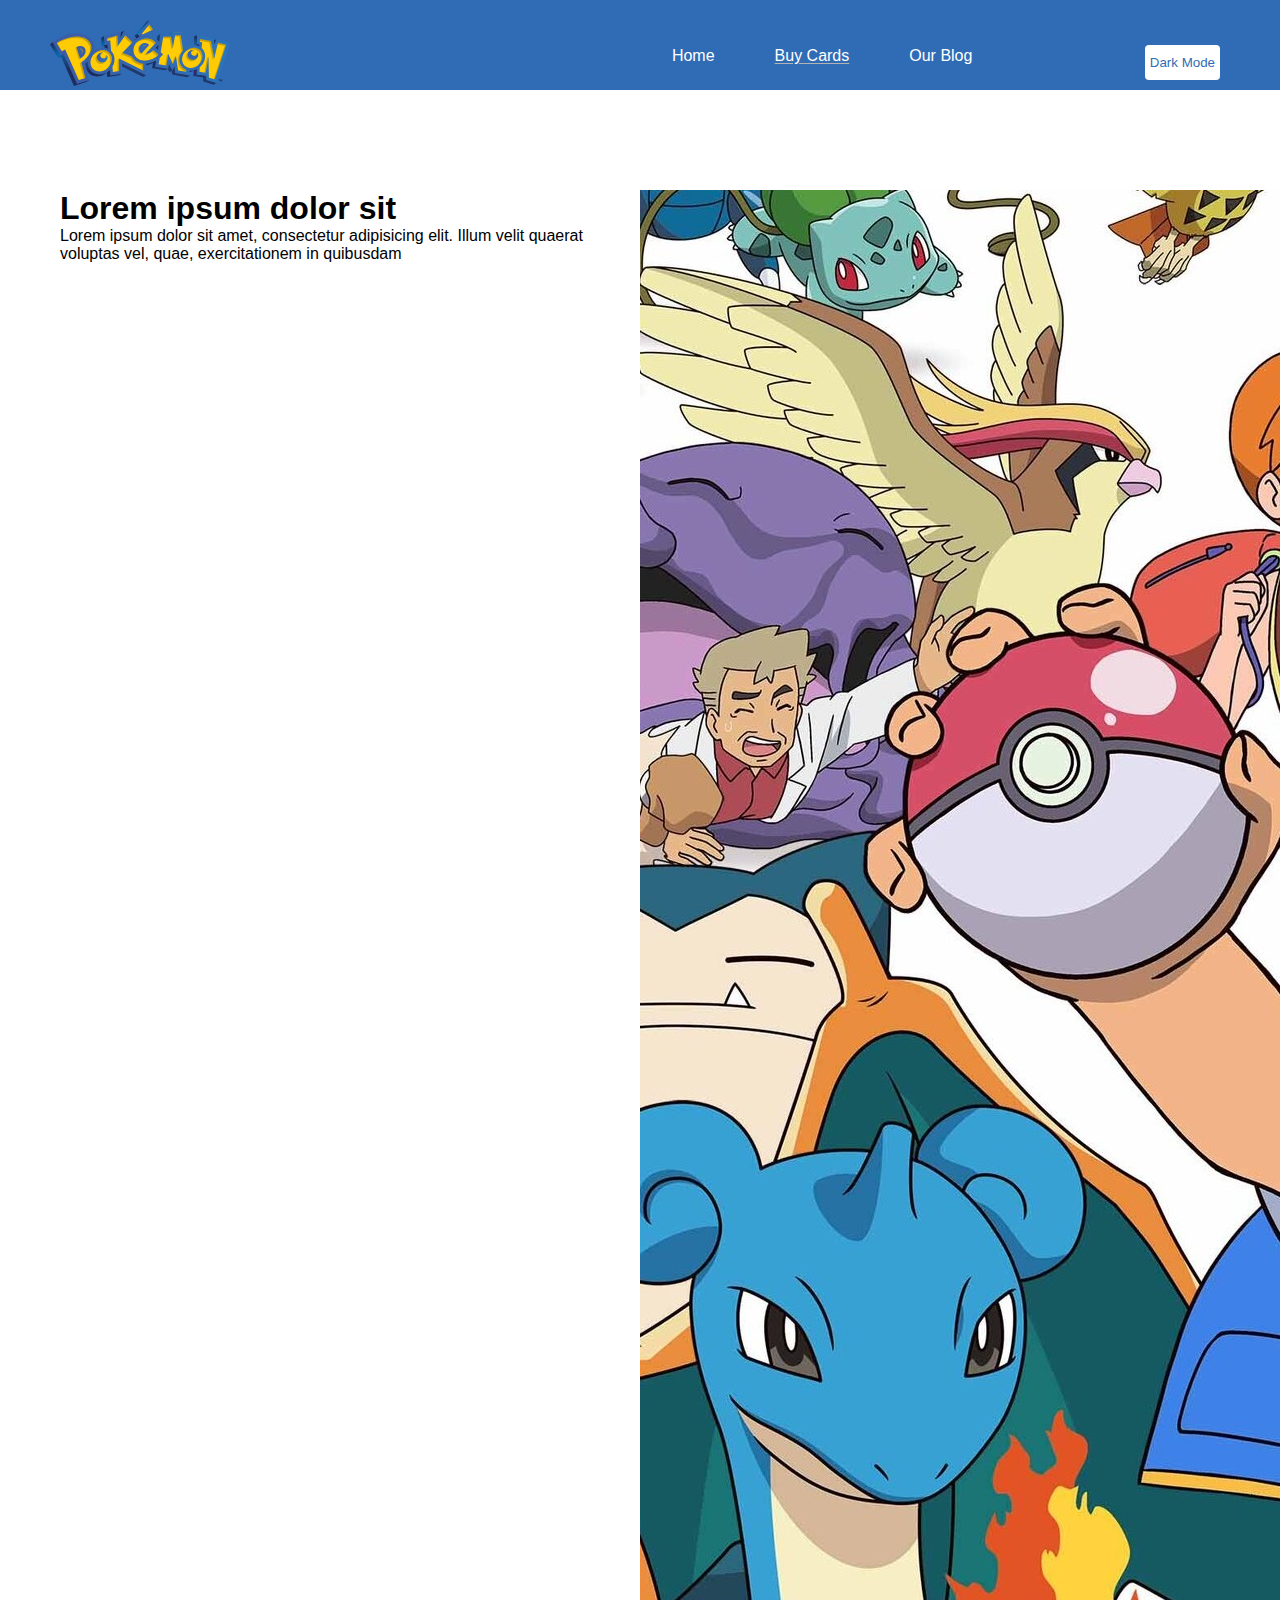
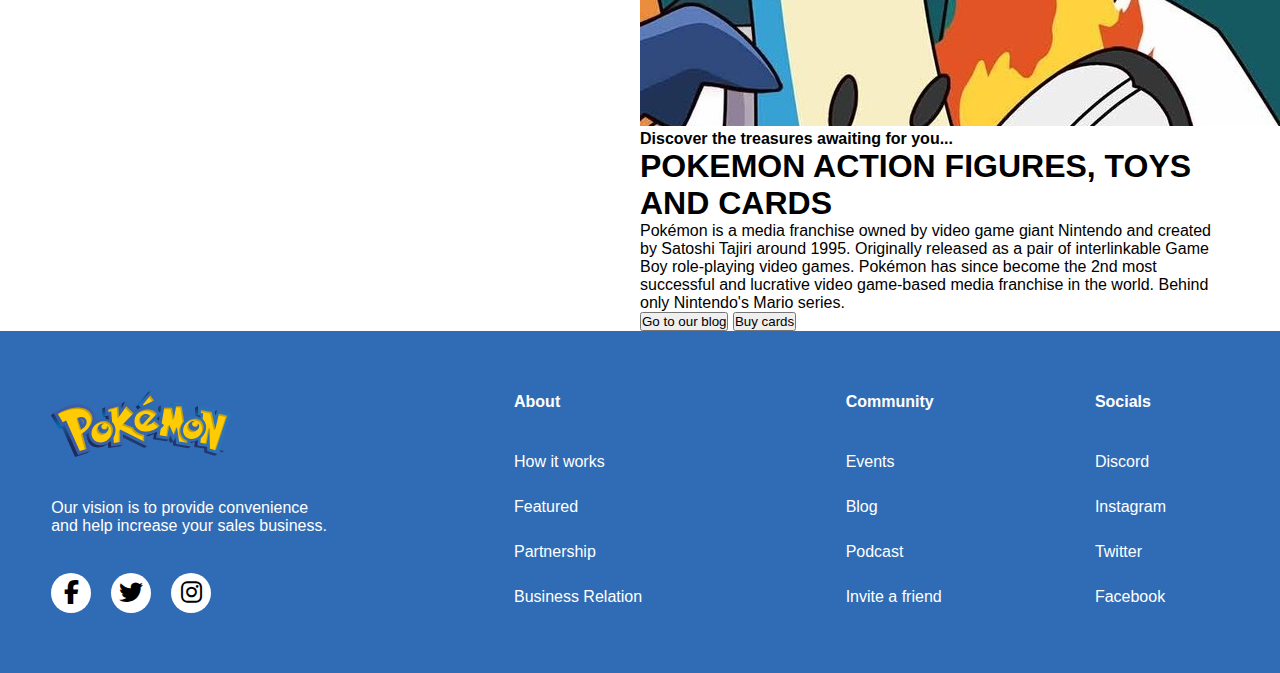
==== pages/buy-cards.html @ 763a0d31 "improve menu and footer styles" ====
<!DOCTYPE html>
<html lang="en">
<head>
    <meta charset="UTF-8">
    <meta name="viewport" content="width=device-width, initial-scale=1.0">
    <link rel="stylesheet" href="../css/styles.css">
    <link rel="stylesheet" href="https://cdnjs.cloudflare.com/ajax/libs/font-awesome/6.4.0/css/all.min.css">
    <title>Pokémon - Buy Cards</title>
</head>
<body>
    <header>
        <nav class="navbar">
            <div class="navbar__img">
                <a href="../index.html" target="_self"><img class="logo--sm" src="../images/pokemon_logo.svg" alt="Pokémon logo"></a>
            </div>
            <div class="navbar__items">
                <a href="../index.html" target="_self">Home</a>
                <a class="active__link" href="#" target="_self">Buy Cards</a>
                <a href="our-blog.html" target="_self">Our Blog</a>
            </div>
            <button class="dark_mode__btn">Dark Mode</button>
            <div class="navbar__menu" onclick="">
                <div class="bar1"></div>
                <div class="bar2"></div>
                <div class="bar3"></div>
            </div>
        </nav>
    </header>
    <main>
        <article>
            <header>
                <h1>Lorem ipsum dolor sit</h1>
                <p>Lorem ipsum dolor sit amet, consectetur adipisicing elit. Illum velit quaerat voluptas vel, quae, exercitationem in quibusdam</p>
            </header>
            <section>
                <figure>
                    <img src="../images/pokemon-poster.jpg" alt="Pokémon poster">
                </figure>
                <p><b>Discover the treasures awaiting for you...</b></p>
                <h1>POKEMON ACTION FIGURES, TOYS AND CARDS</h1>
                <p>Pokémon is a media franchise owned by video game giant Nintendo and created by Satoshi Tajiri around
                    1995. Originally released as a pair of interlinkable Game Boy role-playing video games. Pokémon has
                    since become the 2nd most successful and lucrative video game-based media franchise in the world.
                    Behind only Nintendo's Mario series.</p>
                <button>Go to our blog</button>
                <button>Buy cards</button>
            </section>
        </article>
    </main>
</body>
<footer>
    <div class="footer_navbar">
        <div class="footer_navbar--logos">
            <figure>
                <a href="../index.html" target="_self"><img class="logo--sm" src="../images/pokemon_logo.svg" alt="Pokémon logo"></a>
            </figure>
            <p>Our vision is to provide convenience and help increase your sales business.</p>
            <ul class="social_media">
                <li><a href="" target="_blank"><i class="fa-brands fa-facebook-f fa-xl"></i></a></li>
                <li><a href="" target="_blank"><i class="fa-brands fa-twitter fa-xl"></i></a></li>
                <li><a href="" target="_blank"><i class="fa-brands fa-instagram fa-xl"></i></a></li>
            </ul>
        </div>
        <div class="footer_navbar__items">
            <table>
                <thead>
                    <tr>
                        <th>About</th>
                        <th>Community</th>
                        <th>Socials</th>
                    </tr>
                </thead>
                <tbody>
                    <tr>
                        <td>How it works</td>
                        <td>Events</td>
                        <td>Discord</td>
                    </tr>
                    <tr>
                        <td>Featured</td>
                        <td>Blog</td>
                        <td>Instagram</td>
                    </tr>
                    <tr>
                        <td>Partnership</td>
                        <td>Podcast</td>
                        <td>Twitter</td>
                    </tr>
                    <tr>
                        <td>Business Relation</td>
                        <td>Invite a friend</td>
                        <td>Facebook</td>
                    </tr>
                </tbody>
            </table>
        </div>
    </div>
</footer>
</html>
---- css/styles.css ----
@import url('https://fonts.googleapis.com/css2?family=Overpass:wght@400;700&display=swap');
@import url('https://fonts.googleapis.com/css2?family=DM+Sans:wght@400;700&display=swap');

:root {
    --white: hsl(0, 0%, 100%);
    --black: hsl(0, 0%, 0%);
    --lightGrey: hsl(0, 0%, 70%);
    --mediumGrey: hsl(218, 4%, 61%);
    --lightBlue: hsl(213, 58%, 45%);
    --primary-font: "DM+Sans", sans-serif;
    --secundary-font: "Overpass", sans-serif;
}

html {
    font-family: var(--primary-font);
}

* {
    margin: 0;
    padding: 0;
    box-sizing: border-box;
}

.navbar {
    display: flex;
    justify-content: space-between;
    align-items: flex-end;
    
    width: 100%;
    padding-top: 20px;
    background-color: var(--lightBlue);
}

.navbar__img {
    margin: 0 50px 0 50px;
}

.navbar__items {
    display: flex;
    justify-content:flex-end;
    margin: 20px;
    width: 50%;
}

.navbar__items a {
    margin: 0 25px;
    padding: 5px;
    color: var(--white);
    text-decoration: none;
}

.navbar__items a.active__link {
    text-decoration: underline var(--lightGrey);
    text-underline-offset: 2px;
}


.simple__link a {
    color: var(--black);
    text-decoration: none;
}

.simple__btn {
    margin: 0 60px;
    border: none;
    background: none;
}

.white__btn {
    padding: 10px 20px;
    border: none;
    color: var(--lightBlue);
    background-color: var(--white);
    border-radius: 4px;
}

.white__btn--shadow {
    box-shadow: 0px 2px 4px 1px rgba(0,0,0,0.4);
    -webkit-box-shadow: 0px 2px 4px 1px rgba(0,0,0,0.4);
    -moz-box-shadow: 0px 2px 4px 1px rgba(0,0,0,0.4);
}

.dark_mode__btn {
    margin: 10px 60px;
    padding: 10px 5px;
    border: none;
    color: var(--lightBlue);
    background-color: var(--white);
    border-radius: 4px;
}

.navbar__menu {
    display: inline-block;
    cursor: pointer;
}

.bar1, .bar2, .bar3 {
    width: 35px;
    height: 5px;
    background-color: #333;
    margin: 6px 0;
    transition: 0.4s;
}
  
.change .bar1 {
transform: translate(0, 11px) rotate(-45deg);
}

.change .bar2 {opacity: 0;}

.change .bar3 {
transform: translate(0, -11px) rotate(45deg);
}

main {
    margin-top: 100px;
}

article {
    display: grid;
    grid-template-columns: 50% 50%;
    grid-template-rows: auto;
    margin: 0 60px;
}

.article_description {
    margin-top: 40px;
    margin-right: 100px;
    padding-right: 50px;
}

.text_idented {
    text-indent: 40px;
}

.idented {
    padding: 0 15px;
}

.special-text {
    margin-top: 20px;
    margin-bottom: 30px;
    color: var(--mediumGrey);
    line-height: 1.5;
}

.black-title {
    margin: 50px 0 30px 0;
}

.text-xl {
    font-size: 2.4rem;
}

.image--sm {
    width: 100%;
}

.rounded--topleft {
    border-radius: 80px 0 0 0;
}

.shadow-text {
    text-shadow: 0px 5px 4px rgba(0,0,0,0.3);
}

.footer_navbar {
    display: grid;
    grid-template-columns: 40% 60%;
    /* grid-template-rows: auto; */
    padding: 60px 0;
    color: var(--white);
    background-color: var(--lightBlue);
}

.footer_navbar__items {
    display: flex;
    justify-content: center;
}

.footer_navbar__items>table {
    width: 100%;
}

.footer_navbar__items>table>thead>tr>th {
    text-align: left;
    padding-bottom: 20px;
}

.footer_navbar__items>table>tbody>tr>td {
    padding-top: 20px;
    padding-bottom: 5px;
}

.footer_navbar--logos {
    display: flex;
    flex-direction: column;
    justify-content: space-between;
    margin: 0 35% 0 10%;

}

.social_media {
    display: flex;
    list-style: none;
}

.social_media li {
    display: flex;
    justify-content: center;
    align-items: center;
    margin-right: 20px;
    padding: 10px;
    width: 40px;
    height: 40px;
    border-radius: 50%;
    background-color: var(--white);
}
.social_media li>a>i{
    color: var(--black);
}

/* Extra small devices (phones, 600px and down) */
@media only screen and (max-width: 600px) {
    .logo--sm {
        width: 140px;
    }

    .navbar__items {
        display: none;
    }
}

/* Small devices (portrait tablets and large phones, 600px and up) */
@media only screen and (min-width: 600px) {
}

/* Medium and Large devices (landscape tablets laptops and desktops, 768px and up) */
@media only screen and (min-width: 768px) {
    .logo--sm {
        width: 180px;
    }

    .navbar__menu {
        display: none;
    }
}
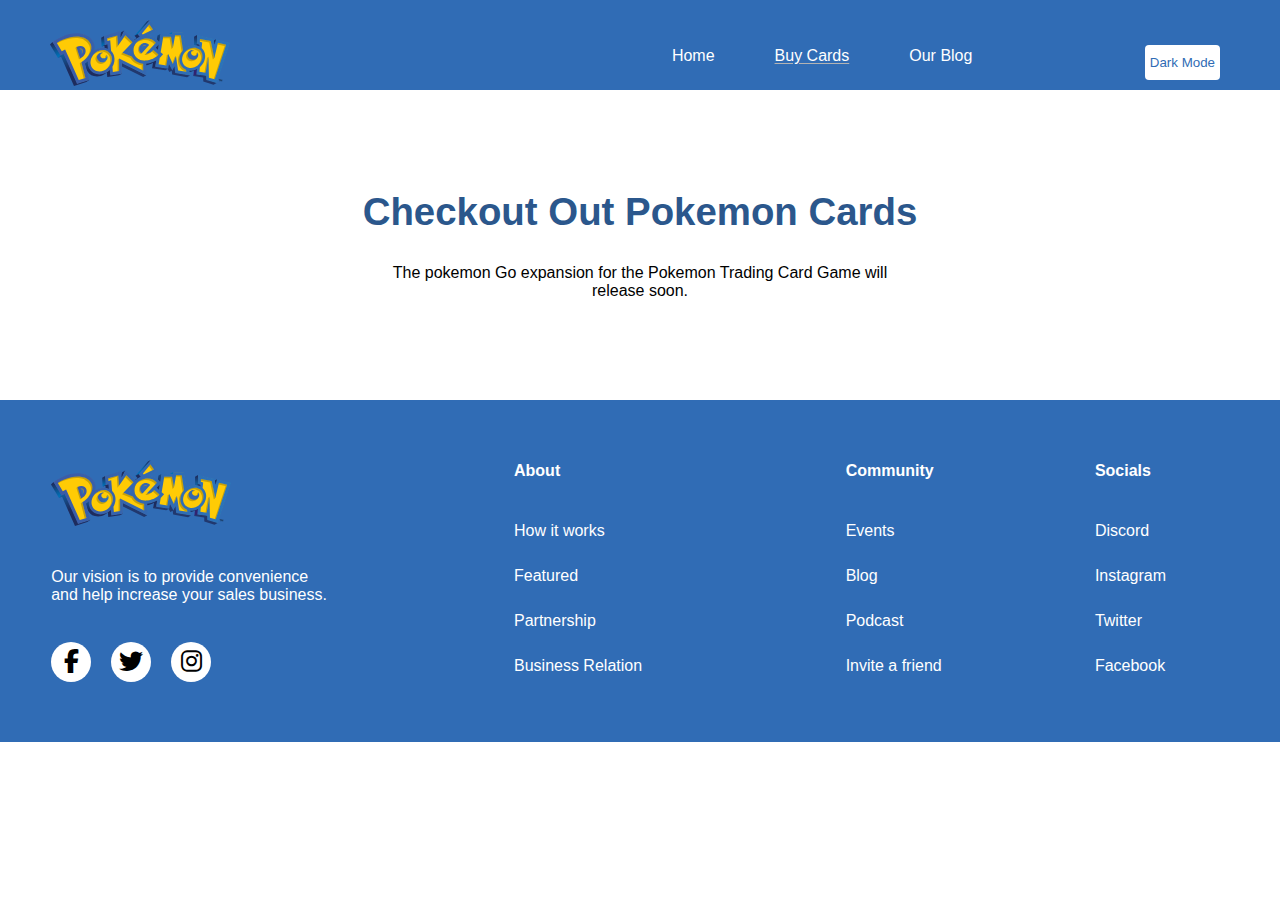
==== commit c72b7645: "cards shop" ====
--- a/pages/buy-cards.html
+++ b/pages/buy-cards.html
@@ -27,25 +27,29 @@
         </nav>
     </header>
     <main>
-        <article>
-            <header>
-                <h1>Lorem ipsum dolor sit</h1>
-                <p>Lorem ipsum dolor sit amet, consectetur adipisicing elit. Illum velit quaerat voluptas vel, quae, exercitationem in quibusdam</p>
+        <article class="article_news">
+            <header class="article_title">
+                <h1 class="text-xl">Checkout Out Pokemon Cards</h1>
+                <p>The pokemon Go expansion for the Pokemon Trading Card Game will release soon.</p>
             </header>
-            <section>
-                <figure>
-                    <img src="../images/pokemon-poster.jpg" alt="Pokémon poster">
-                </figure>
-                <p><b>Discover the treasures awaiting for you...</b></p>
-                <h1>POKEMON ACTION FIGURES, TOYS AND CARDS</h1>
-                <p>Pokémon is a media franchise owned by video game giant Nintendo and created by Satoshi Tajiri around
-                    1995. Originally released as a pair of interlinkable Game Boy role-playing video games. Pokémon has
-                    since become the 2nd most successful and lucrative video game-based media franchise in the world.
-                    Behind only Nintendo's Mario series.</p>
-                <button>Go to our blog</button>
-                <button>Buy cards</button>
-            </section>
         </article>
+        <section id="cards_shop" class="cards_section">
+        </section>
+        <!-- Card Example
+        <div class="card">
+            <div class="card_header">
+                <p><b>Name</b></p>
+                <button><i class="fa-thin fa-heart"></i></button>
+            </div>
+            <figure>
+                <img src="../images/cards/0001_bulbasaur.jpg" alt="dog">
+            </figure>
+            <div class="card_footer">
+                <p><b>Power level</b></p>
+                <button class="blue__btn">Buy</button>
+            </div>
+        </div>
+        -->
     </main>
 </body>
 <footer>
@@ -96,4 +100,5 @@
         </div>
     </div>
 </footer>
+<script  type="module" src="../js/app.js"></script>
 </html>--- a/css/styles.css
+++ b/css/styles.css
@@ -6,7 +6,10 @@
     --black: hsl(0, 0%, 0%);
     --lightGrey: hsl(0, 0%, 70%);
     --mediumGrey: hsl(218, 4%, 61%);
+    --veryLightBlue: hsl(212, 29%, 90%);
     --lightBlue: hsl(213, 58%, 45%);
+    --mediumBlue: hsl(213, 53%, 36%);
+
     --primary-font: "DM+Sans", sans-serif;
     --secundary-font: "Overpass", sans-serif;
 }
@@ -54,16 +57,18 @@
     text-underline-offset: 2px;
 }
 
-
 .simple__link a {
     color: var(--black);
     text-decoration: none;
 }
 
 .simple__btn {
-    margin: 0 60px;
     border: none;
     background: none;
+}
+
+.sides_spaced {
+    margin: 0 60px;
 }
 
 .white__btn {
@@ -72,6 +77,19 @@
     color: var(--lightBlue);
     background-color: var(--white);
     border-radius: 4px;
+}
+
+.blue__btn {
+    padding: 10px 40px;
+    border: none;
+    color: var(--white);
+    background-color: var(--lightBlue);
+    border-radius: 4px;
+}
+
+.blue__btn:hover {
+    color: var(--lightBlue);
+    background-color: var(--white);
 }
 
 .white__btn--shadow {
@@ -89,6 +107,10 @@
     border-radius: 4px;
 }
 
+.heart__btn:hover {
+    color: salmon;
+}
+
 .navbar__menu {
     display: inline-block;
     cursor: pointer;
@@ -114,19 +136,53 @@
 
 main {
     margin-top: 100px;
-}
-
-article {
+    margin-bottom: 60px;
+}
+
+.article_home {
     display: grid;
     grid-template-columns: 50% 50%;
-    grid-template-rows: auto;
     margin: 0 60px;
 }
 
-.article_description {
+.article_home--rightText {
     margin-top: 40px;
     margin-right: 100px;
     padding-right: 50px;
+}
+
+.article_news {
+    display: flex;
+    flex-direction: column;
+}
+
+.article_title {
+    text-align: center;
+}
+
+.article_title h1 {
+    margin-bottom: 30px;
+    color: var(--mediumBlue);
+}
+
+.article_title p {
+    margin: 0 30% 40px 30%;
+}
+
+.article_description {
+    display: grid;
+    grid-template-columns: 50% 50%;
+    margin: 0 60px;
+    align-items: center;
+}
+
+.article_description figure>img {
+    width: 90%;
+}
+
+.news-text {
+    font-size: 1.2rem;
+    line-height: 1.4;
 }
 
 .text_idented {
@@ -156,6 +212,10 @@
     width: 100%;
 }
 
+.image--xs {
+    width: 80%;
+}
+
 .rounded--topleft {
     border-radius: 80px 0 0 0;
 }
@@ -167,7 +227,6 @@
 .footer_navbar {
     display: grid;
     grid-template-columns: 40% 60%;
-    /* grid-template-rows: auto; */
     padding: 60px 0;
     color: var(--white);
     background-color: var(--lightBlue);
@@ -220,6 +279,37 @@
     color: var(--black);
 }
 
+.cards_section {
+    width: 100%;
+    display: grid;
+    grid-template-columns: auto auto auto auto;
+    column-gap: 30px;
+    row-gap: 50px;
+    justify-content: center;
+}
+.card {
+    display: flex;
+    flex-direction: column;
+    justify-content: space-between;
+    width: 300px;
+    height: 370px;
+    padding: 20px;
+    background-color: var(--veryLightBlue);
+    border-radius: 20px;
+}
+.card img {
+    width: 100%;
+    border-radius: 10px;
+}
+.card_header,.card_footer {
+    display: flex;
+    justify-content: space-between;
+    align-items: center;
+}
+.card_header,.card_footer P {
+    font-size:larger;
+}
+
 /* Extra small devices (phones, 600px and down) */
 @media only screen and (max-width: 600px) {
     .logo--sm {
